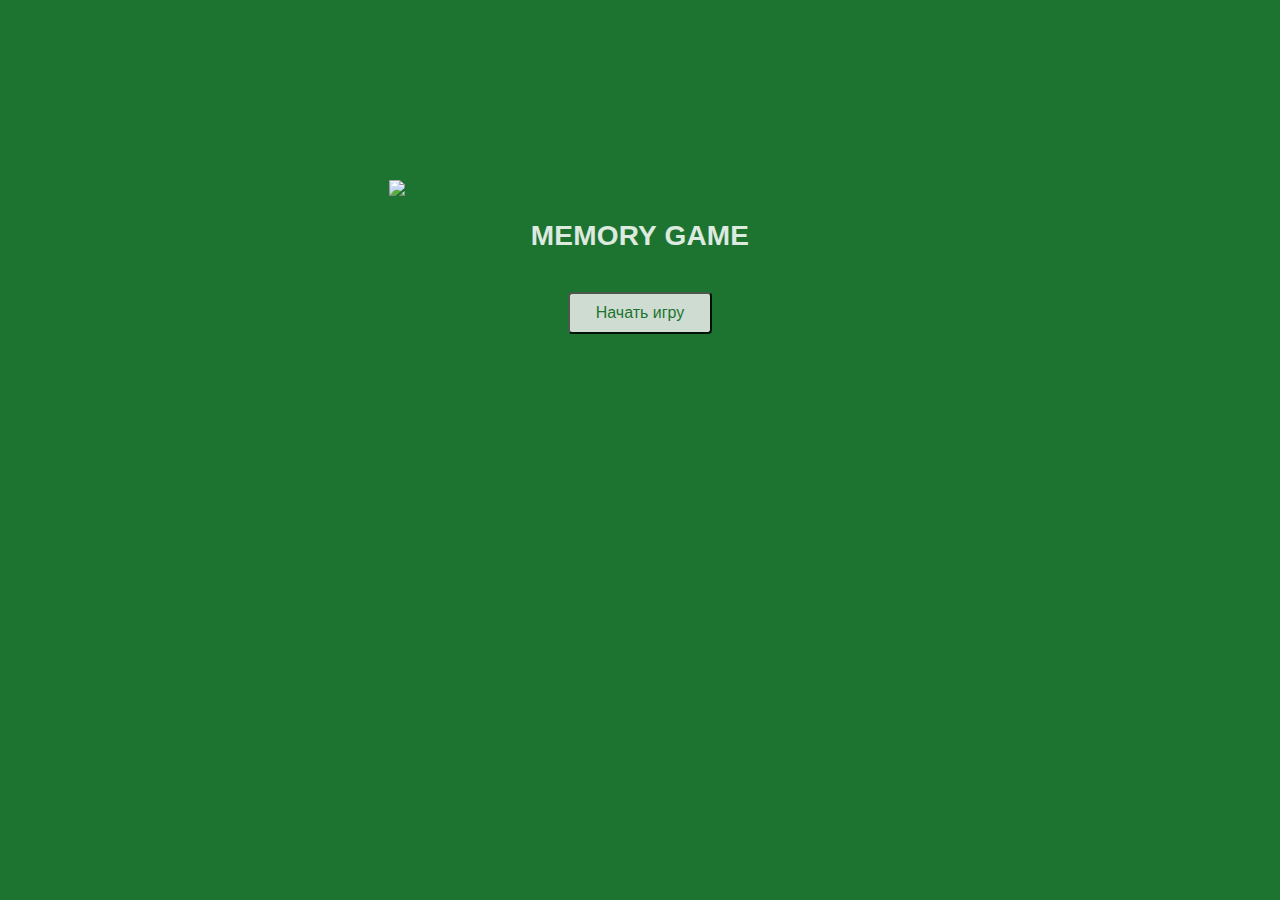
==== CARDS.html @ c8056fc7 "Add files via upload" ====
<!DOCTYPE html>
<html>

<head>
    <meta charset="UTF-8">
    <link rel="stylesheet" type="text/css" href="CARDS.css">
</head>

<body>
    <div class="imageOnStartScreen" id="screen">
        <img src="file:///Users/ilya/Downloads/Memory%20Game%20(1)/Design/assets/StartGame.png" 
        srcset="file:///Users/ilya/Downloads/Memory%20Game%20(1)/Design/assets/StartGame@2x.png 2x">
        <h1 id="memoryGameHeader">MEMORY GAME</h1>
        <input id="startGameBtn" type="button" value="Начать игру" />
    </div>

    <div class="toolBar">
        <button id="restartGameBtn">Начать заново</button>
        <div id="scores">Очки: 0</div>
    </div>

    <div class="wrapper">
        <img id=1 class="back"/>
        <img id=2 class="back"/>
        <img id=3 class="back"/>
        <img id=4 class="back"/>
        <img id=5 class="back"/>
        <img id=6 class="back"/>
        <img id=7 class="back"/>
        <img id=8 class="back"/>
        <img id=9 class="back"/>
        <img id=10 class="back"/>
        <img id=11 class="back"/>
        <img id=12 class="back"/>
        <img id=13 class="back"/>
        <img id=14 class="back"/>
        <img id=15 class="back"/>
        <img id=16 class="back"/>
        <img id=17 class="back"/>
        <img id=18 class="back"/>
    </div>

    <div id="endPage" class="imageOnEndScreen">
        <img src="file:///Users/ilya/Downloads/Memory%20Game%20(1)/Design/assets/Group%202.png" 
        srcset="file:///Users/ilya/Downloads/Memory%20Game%20(1)/Design/assets/Group%202@2x.png 2x">
        <h1 id="memoryGameEndHeader"></h1>
        <input id="endGameBtn" type="button" value="Еще раз" />
    </div>

    <script src="CLASSCARDS.js"></script>
</body>

</html>
---- CARDS.css ----
.back, .front {
  width: 100%;
  height: 100%;
  border-radius: 10px;
}

.wrapper {
  margin: 19px auto;
  height: 470px;
  width: 700px;
  grid-gap: 3.2%;
  grid-template-columns: repeat(6, 14%);
  grid-template-rows: 31.2% 31.2% 31.2%;
  grid-auto-flow: row;
  background-color: #1C7430;
}

body{
  background-color: #1C7430;
}

.toolBar{
  margin-top: 54px;
  margin-right: auto;
  margin-left: auto;
  height: 19px;
  width: 700px;
  grid-template-columns: 16% 12%;
  grid-gap: 72%;
  color: white;
  background-color: #1C7430;
}

.wrapper, .toolBar {
  display: none;
}

#restartGameBtn, #scores{
  height: 100%;
  width: 100%;
  background-color: #1C7430;
  color: white;
  display: block;
  opacity: 0.8;
  font-family: 'Open Sans', sans-serif;
  font-size: 14px;
  border: none;
  outline: none;
}

#scores{
  float: right;
}

.imageOnStartScreen {
  margin: 20vh auto auto auto;
  width: 503px;
  height: 262px;
}

#memoryGameHeader {
  margin: 20px auto 0;
  height: 38px;
  width: 219px;
  font-size: 28px;
  letter-spacing: 0.2px;
  opacity: 0.85;
  color: #FFFFFF;
  text-align: center;
}

#startGameBtn{
  margin: 34px auto;
  height: 42px;
  width: 144px;
  font-size: 16px;
  letter-spacing: 0;
  opacity: 0.85;
  color: #1C7430;
  border-radius: 4px;
  padding: 10px 20px 10px 20px;
  text-align: center;
  outline: none;
}

#startGameBtn, #memoryGameHeader, .imageOnStartScreen {
  display: block;
}

.imageOnStartScreen {
  font-family: 'OpenSans', sans-serif;
}

.imageOnEndScreen {
  margin: 15vh auto auto auto;
  width: 516px;
  height: 275px;
}

#memoryGameEndHeader {
  margin: 20px auto 0;
  height: 70px;
  width: 304px;
  font-size: 24px;
  letter-spacing: 0.15px;
  opacity: 0.85;
  color: #FFFFFF;
  text-align: center;
  line-height: 35px;
}

#endGameBtn{
  margin: 40px auto;
  height: 42px;
  width: 128px;
  font-size: 16px;
  letter-spacing: 0;
  opacity: 0.85;
  color: #1C7430;
  border-radius: 4px;
  padding: 10px 30px 10px 30px;
  text-align: center;
  outline: none;
}

.imageOnEndScreen, #endGameBtn, #memoryGameEndHeader {
  display: none;
}
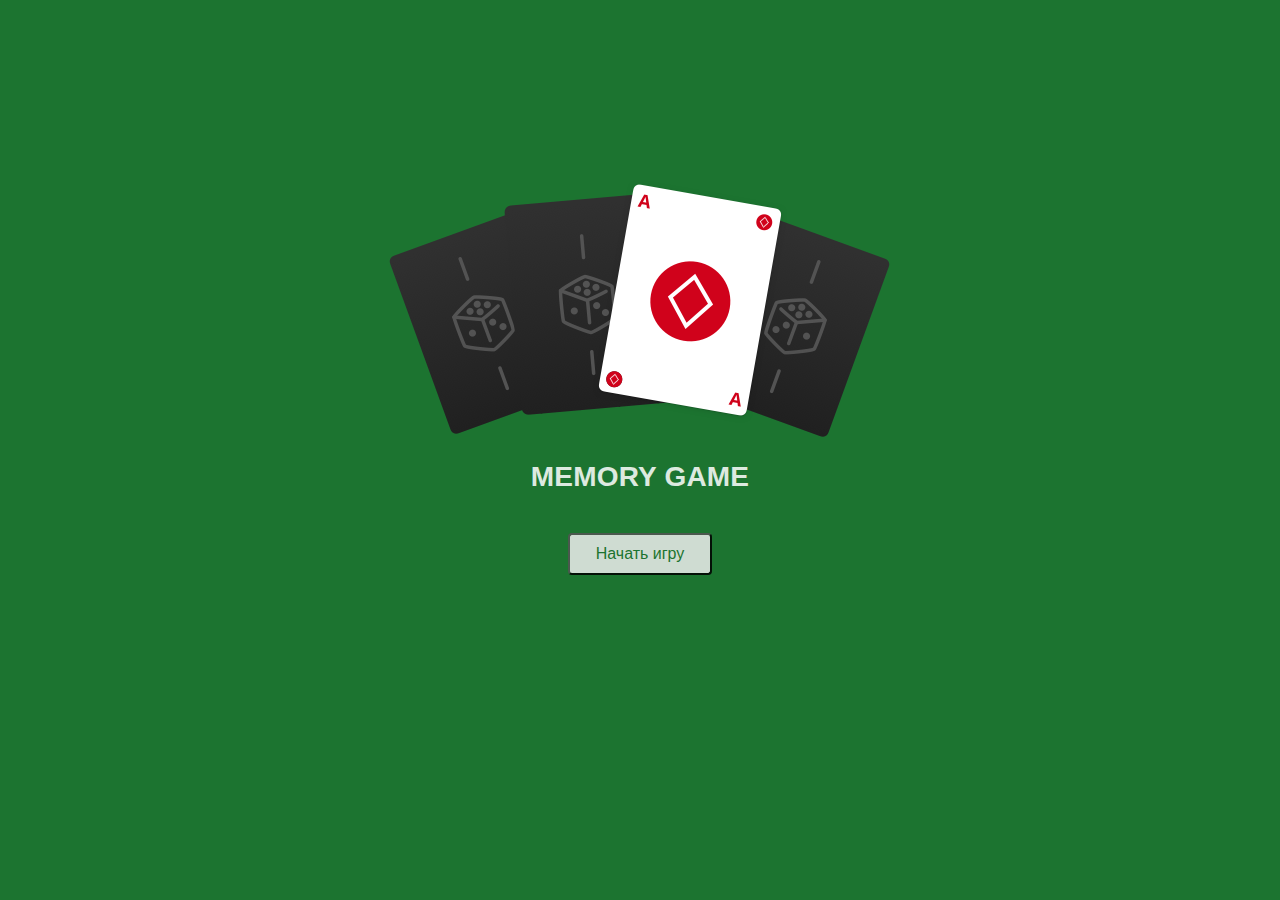
==== commit 57267b10: "Add files via upload" ====
--- a/CARDS.html
+++ b/CARDS.html
@@ -8,8 +8,8 @@
 
 <body>
     <div class="imageOnStartScreen" id="screen">
-        <img src="file:///Users/ilya/Downloads/Memory%20Game%20(1)/Design/assets/StartGame.png" 
-        srcset="file:///Users/ilya/Downloads/Memory%20Game%20(1)/Design/assets/StartGame@2x.png 2x">
+        <img src="StartGame.png" 
+        srcset="StartGame@2x.png 2x">
         <h1 id="memoryGameHeader">MEMORY GAME</h1>
         <input id="startGameBtn" type="button" value="Начать игру" />
     </div>
@@ -41,8 +41,8 @@
     </div>
 
     <div id="endPage" class="imageOnEndScreen">
-        <img src="file:///Users/ilya/Downloads/Memory%20Game%20(1)/Design/assets/Group%202.png" 
-        srcset="file:///Users/ilya/Downloads/Memory%20Game%20(1)/Design/assets/Group%202@2x.png 2x">
+        <img src="Group%202.png" 
+        srcset="Group%202@2x.png 2x">
         <h1 id="memoryGameEndHeader"></h1>
         <input id="endGameBtn" type="button" value="Еще раз" />
     </div>
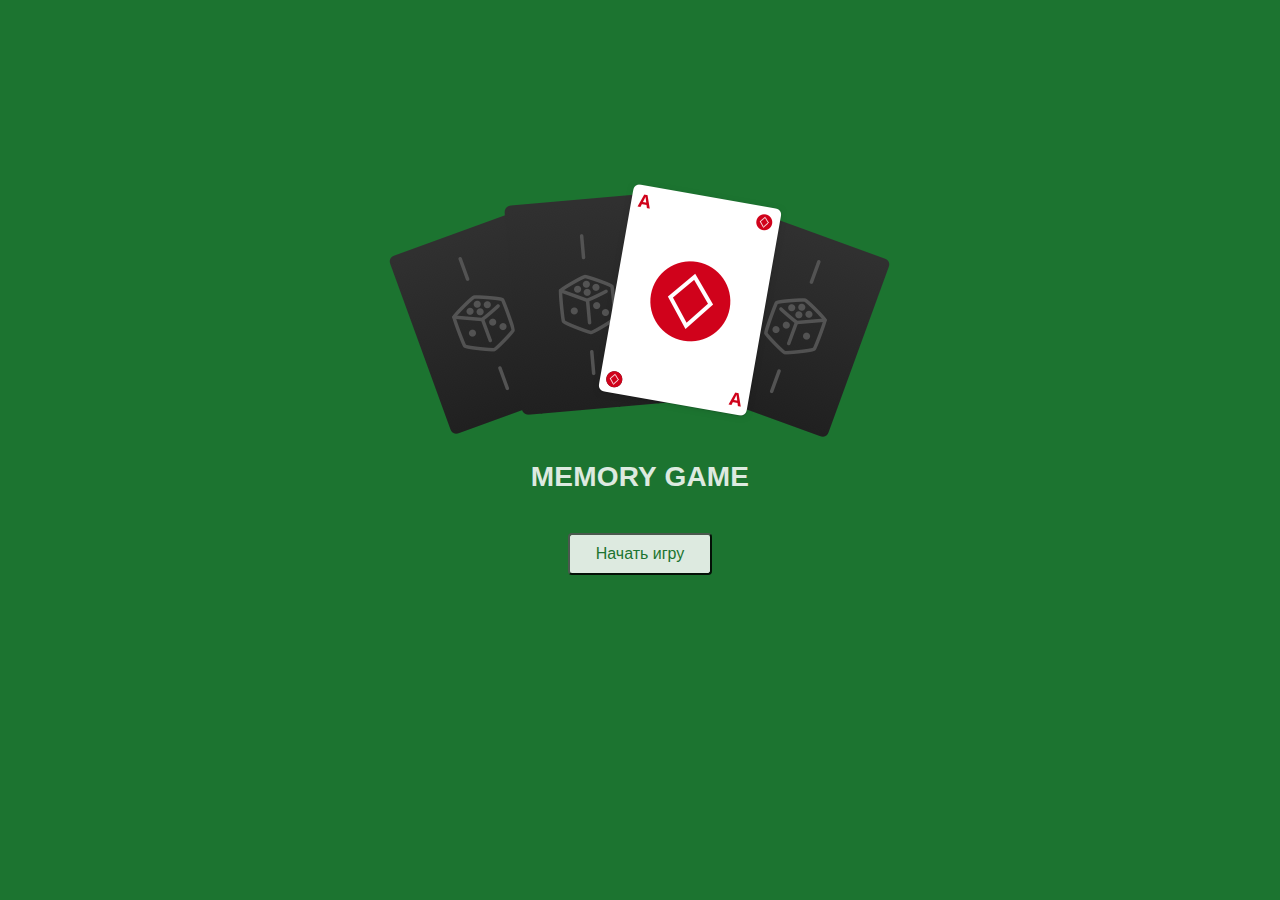
==== commit 8861f75f: "Add files via upload" ====
--- a/CARDS.html
+++ b/CARDS.html
@@ -20,24 +20,80 @@
     </div>
 
     <div class="wrapper">
-        <img id=1 class="back"/>
-        <img id=2 class="back"/>
-        <img id=3 class="back"/>
-        <img id=4 class="back"/>
-        <img id=5 class="back"/>
-        <img id=6 class="back"/>
-        <img id=7 class="back"/>
-        <img id=8 class="back"/>
-        <img id=9 class="back"/>
-        <img id=10 class="back"/>
-        <img id=11 class="back"/>
-        <img id=12 class="back"/>
-        <img id=13 class="back"/>
-        <img id=14 class="back"/>
-        <img id=15 class="back"/>
-        <img id=16 class="back"/>
-        <img id=17 class="back"/>
-        <img id=18 class="back"/>
+        
+        <div id=1 class="flip-container" onclick="this.classList.toggle('hover');">
+            <img src="card.png" class="front"/>
+            <img class="back"/>
+        </div>
+        <div id=2 class="flip-container" onclick="this.classList.toggle('hover');">
+            <img src="card.png" class="front"/>
+            <img class="back"/>
+        </div>
+        <div id=3 class="flip-container" onclick="this.classList.toggle('hover');">
+            <img src="card.png" class="front"/>
+            <img class="back"/>
+        </div>
+        <div id=4 class="flip-container" onclick="this.classList.toggle('hover');">
+            <img src="card.png" class="front"/>
+            <img class="back"/>
+        </div>
+        <div id=5 class="flip-container" onclick="this.classList.toggle('hover');">
+            <img src="card.png" class="front"/>
+            <img class="back"/>
+        </div>
+        <div id=6 class="flip-container" onclick="this.classList.toggle('hover');">
+            <img src="card.png" class="front"/>
+            <img class="back"/>
+        </div>
+        <div id=7 class="flip-container" onclick="this.classList.toggle('hover');">
+            <img src="card.png" class="front"/>
+            <img class="back"/>
+        </div>
+        <div id=8 class="flip-container" onclick="this.classList.toggle('hover');">
+            <img src="card.png" class="front"/>
+            <img class="back"/>
+        </div>
+        <div id=9 class="flip-container" onclick="this.classList.toggle('hover');">
+            <img src="card.png" class="front"/>
+            <img class="back"/>
+        </div>
+        <div id=10 class="flip-container" onclick="this.classList.toggle('hover');">
+            <img src="card.png" class="front"/>
+            <img class="back"/>
+        </div>
+        <div id=11 class="flip-container" onclick="this.classList.toggle('hover');">
+            <img src="card.png" class="front"/>
+            <img class="back"/>
+        </div>
+        <div id=12 class="flip-container" onclick="this.classList.toggle('hover');">
+            <img src="card.png" class="front"/>
+            <img class="back"/>
+        </div>
+        <div id=13 class="flip-container" onclick="this.classList.toggle('hover');">
+            <img src="card.png" class="front"/>
+            <img class="back"/>
+        </div>
+        <div id=14 class="flip-container" onclick="this.classList.toggle('hover');">
+            <img src="card.png" class="front"/>
+            <img class="back"/>
+        </div>
+        <div id=15 class="flip-container" onclick="this.classList.toggle('hover');">
+            <img src="card.png" class="front"/>
+            <img class="back"/>
+        </div>
+        <div id=16 class="flip-container" onclick="this.classList.toggle('hover');">
+            <img src="card.png" class="front"/>
+            <img class="back"/>
+        </div>
+        <div id=17 class="flip-container" onclick="this.classList.toggle('hover');">
+            <img src="card.png" class="front"/>
+            <img class="back"/>
+        </div>
+        <div id=18 class="flip-container" onclick="this.classList.toggle('hover');">
+            <img src="card.png" class="front"/>
+            <img class="back"/>
+        </div>
+
     </div>
 
     <div id="endPage" class="imageOnEndScreen">
--- a/CARDS.css
+++ b/CARDS.css
@@ -1,7 +1,30 @@
-.back, .front {
+.flip-container, .back, .front {
   width: 100%;
   height: 100%;
   border-radius: 10px;
+  cursor: pointer;
+}
+
+.front,
+.back {
+  backface-visibility: hidden;
+  position: absolute;
+}
+
+.front {
+  transform: rotateY(360deg);
+}
+
+.back {
+  transform: rotateY(180deg);
+}
+
+.back:hover {
+  box-shadow: 0px 0px 20px 0px #77f400;
+}
+
+.front:hover {
+  box-shadow: 0px 0px 20px 0px white;
 }
 
 .wrapper {
@@ -36,6 +59,7 @@
 }
 
 #restartGameBtn, #scores{
+  float: right;
   height: 100%;
   width: 100%;
   background-color: #1C7430;
@@ -46,6 +70,10 @@
   font-size: 14px;
   border: none;
   outline: none;
+}
+
+#restartGameBtn {
+  border-radius: 10px;
 }
 
 #scores{
@@ -81,6 +109,7 @@
   padding: 10px 20px 10px 20px;
   text-align: center;
   outline: none;
+  background-color: white;
 }
 
 #startGameBtn, #memoryGameHeader, .imageOnStartScreen {
@@ -121,8 +150,30 @@
   padding: 10px 30px 10px 30px;
   text-align: center;
   outline: none;
+  background-color: white;
 }
 
 .imageOnEndScreen, #endGameBtn, #memoryGameEndHeader {
   display: none;
 }
+
+#endGameBtn:hover, #startGameBtn:hover {
+  background-color: #1C7430;
+  color: white;
+  cursor: pointer;
+}
+
+#restartGameBtn:hover {
+  background-color: white;
+  color: #1C7430;
+  cursor: pointer;
+}
+
+.flip-container {
+  transition: 0.5s;
+  transform-style: preserve-3d;
+}
+
+.flip-container.hover{
+  transform: rotateY(180deg);
+}